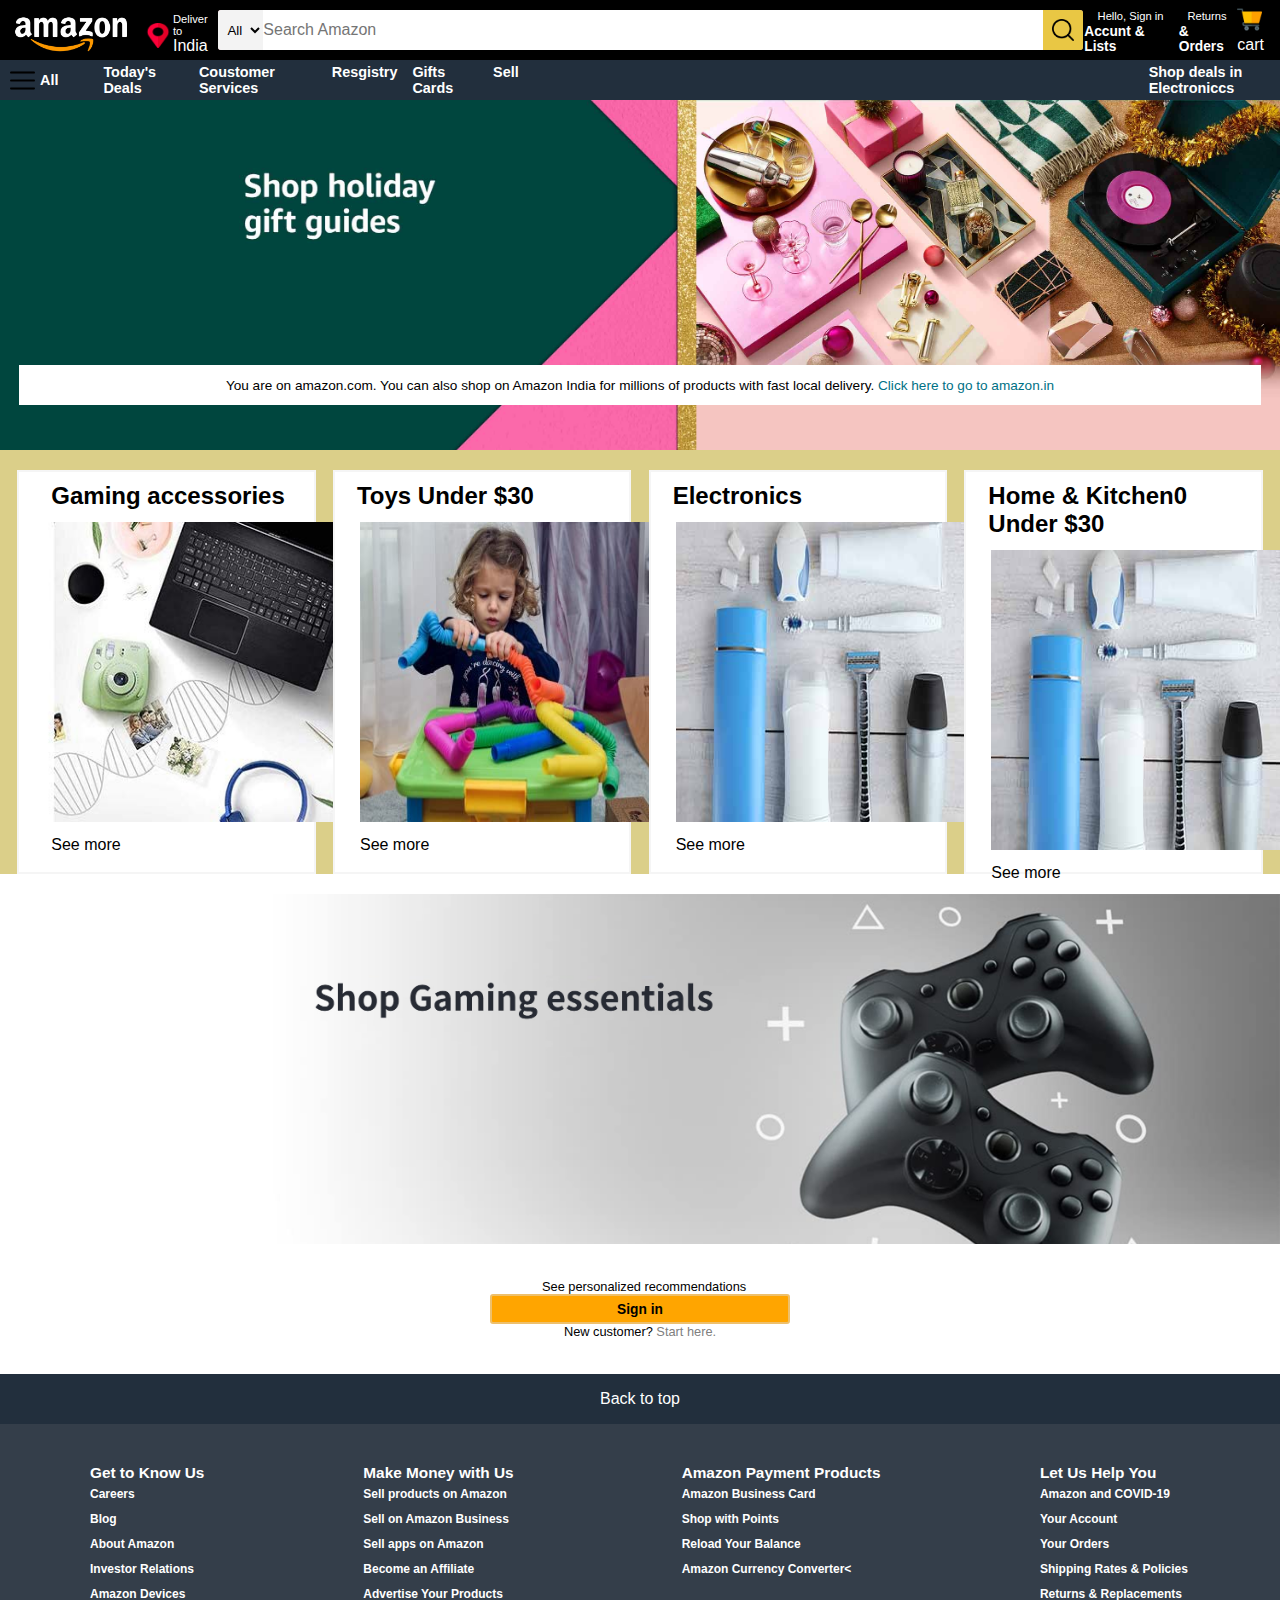
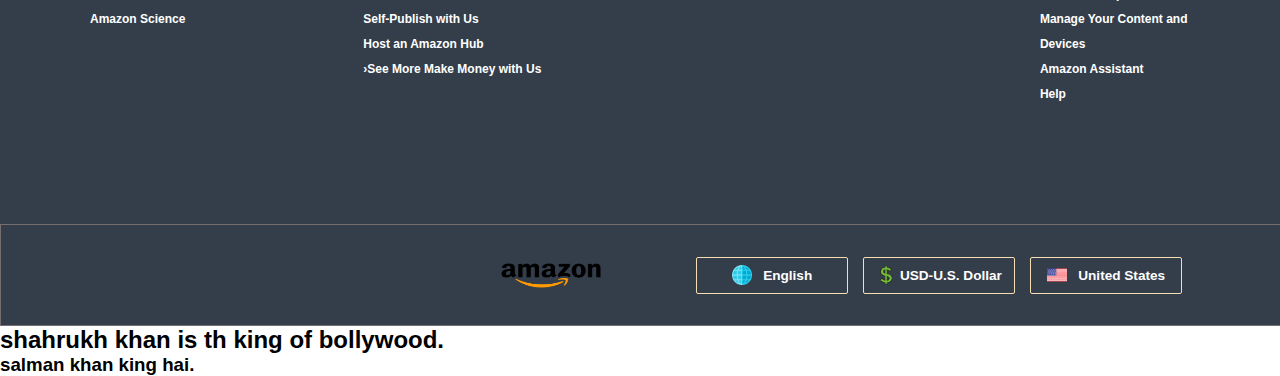
==== index.html @ c5c972c2 "Merge remote-tracking branch 'origin/copy-clone'" ====
<!DOCTYPE html>
<html lang="en">
  <head>
    <meta charset="UTF-8" />
    <meta name="viewport" content="width=device-width, initial-scale=1.0" />
    <link
      rel="stylesheet"
      href="https://cdnjs.cloudflare.com/ajax/libs/font-awesome/6.4.2/css/all.min.css"
      integrity="sha512-z3gLpd7yknf1YoNbCzqRKc4qyor8gaKU1qmn+CShxbuBusANI9QpRohGBreCFkKxLhei6S9CQXFEbbKuqLg0DA=="
      crossorigin="anonymous"
      referrerpolicy="no-referrer"
    />
    <link rel="stylesheet" href="style.css" />
    <title>Amazon-Clone</title>
  </head>
  <body>
    <header>
      <div class="navbar">
        <div class="nav-logo border">
          <div class="logo"></div>
        </div>
          <div class="nav-location border">
            <div class="add-icon">
              <img src="icons/location.png" alt="" height="25px" width="30px" />
            </div>
            <div class="adress">
              <p class="add-first">Deliver to</p>
              <p class="add-second">India</p>
            </div>
          </div>
        <div class="nav-search">
          <select class="search-select">
            <option>All</option>
          </select>
          <input type="text" placeholder="Search Amazon" class="search-input" />
          <div class="search-icon">
            <img src="icons/search.png" alt="" height="22px" width="22px" />
          </div>
        </div>
        <div class="nav-signin border">
          <p><span class="nav-first">Hello, Sign in</span></p>
          <p class="nav-second">Accunt & Lists</p>
        </div>

        <div class="nav-return border">
          <p><span class="nav-rtn1">Returns</span></p>
          <p class="nav-rtn2">& Orders</p>
        </div>

        <div class="cart-logo border">
          <div class="cart-icon">
            <img
              src="icons/shopping-cart.png"
              alt=""
              height="25px"
              width="25px"
            />
            <p><span class="cart1">cart</span></p>
          </div>
        </div>
      </div>

      <div class="panel">
        <div class="panel-all">
          <img src="icons/menu.png" alt="" height="25px" width="25px" />
          <p>All</p>
        </div>
        <div class="panel-oops">
          <p>Today's Deals</p>
          <p>Coustomer Services</p>
          <p>Resgistry</p>
          <p>Gifts Cards</p>
          <p>Sell</p>
        </div>
        <div class="panel-deals">Shop deals in Electroniccs</div>
      </div>
    </header>
    <div class="hero-section">
      <div class="hero-msg">
        <p>
          You are on amazon.com. You can also shop on Amazon India for millions
          of products with fast local delivery.
          <a>Click here to go to amazon.in</a>
        </p>
      </div>
    </div>
    <div class="shop-section-1">
      <div class="box box1">
        <h2>Gaming accessories</h2>
        <img src="images/pic-3.jpg" alt="" height="300px" width="350px" />
        <p>See more</p>
      </div>
      <div class="box box2">
        <h2>Toys Under $30</h2>
        <img src="images/pic-2.jpg" alt="" height="300px" width="300px" />
        <p>See more</p>
      </div>
      <div class="box box3">
        <h2>Electronics</h2>
        <img src="images/pic-5.jpg" alt="" height="300px" width="300px" />
        <p>See more</p>
      </div>
      <div class="box box4">
        <h2>Home & Kitchen0 Under $30</h2>
        <img src="images/pic-5.jpg" alt="" height="300px" width="300px" />
        <p>See more</p>
      </div>
      
    </div>
    <div class="shop-section-2">
      </div>
    </div>
    <div class="new-coustomer">
      <div class="details-coustomer">
        <p class="p1">See personalized recommendations</p>
      <button>Sign in</button>
      <p class="p2">New customer? <a>Start here.</a></p>
      </div>
    </div>
    <div class="back-top">
      <p>Back to top</p>
    </div>
    <footer>
          <div class="footer-container">
            <div class="footer-details">
              <div class="footer-item-1">
                <h2>Get to Know Us</h2>
                <ul type="none">
                  <li>Careers</li>
                  <li>Blog</li>
                  <li>About Amazon</li>
                  <li>Investor Relations</li>
                  <li>Amazon Devices</li>
                  <li>Amazon Science</li>
                </ul>
              </div>
              <div class="footer-item-2"></div>
              <div class="footer-item-3">
                <h2>Make Money with Us</h2>
                <ul type="none">
                  <li>Sell products on Amazon</li>
                  <li>Sell on Amazon Business</li>
                  <li>Sell apps on Amazon</li>
                  <li>Become an Affiliate</li>
                  <li>Advertise Your Products</li>
                  <li>Self-Publish with Us</li>
                  <li>Host an Amazon Hub</li>
                  <li> ›See More Make Money with Us</li>
                </ul>
              </div>
              <div class="footer-item-4"></div>
              <div class="footer-item-5">
                <h2>Amazon Payment Products</h2>
                <ul type="none">
                  <li>Amazon Business Card</li>
                  <li>Shop with Points</li>
                  <li>Reload Your Balance</li>
                  <li>Amazon Currency Converter<</li>
                </ul>
              </div>
              <div class="footer-item-6"></div>
              <div class="footer-item-7">
                <h2>Let Us Help You</h2>
                <ul type="none">
                  <li>Amazon and COVID-19</li>
                  <li>Your Account</li>
                  <li>Your Orders</li>
                  <li>Shipping Rates & Policies</li>
                  <li>Returns & Replacements</li>
                  <li>Manage Your Content and Devices</li>
                  <li>Amazon Assistant</li>
                  <li>Help</li>

                </ul>
              </div>

            </div>
            
            </div>
            <div class="footer-two">
              <div class="footer-logo">
             <img src="logo/amazon-logo-2.png" alt="" height="45px" width="100px">
             </div>

             <div class="footer-two-item">
              <div class="item1 item-comn">
                <img src="icons/world.png" alt=""
                height="20px" width="20px"> &nbsp;
                &nbsp;
                <p>English</p>
              </div>
              <div class="item2 item-comn">
                <img src="icons/dollar-symbol.png" alt="" height="20px" width="20px"> &nbsp;
                <p>USD-U.S. Dollar</p>
              </div>
              <div class="item3 item-comn">
                <img src="icons/united-states.png" alt=""height="20px" width="20px"> &nbsp; &nbsp;
                <p>United States</p>
              </div>

             </div>
              </div>
              <h2>shahrukh khan is th king of bollywood.</h2>
              <h3>salman khan king hai.</h3>

          </div>

    </footer>

  </body>
</html>
---- style.css ----
* {
  margin: 0;
  padding: 0;
  font-family: Arial, sans-serif;
}
.navbar {
  height: 60px;
  color: white;
  background-color: black;
  display: flex;
  justify-content: space-between;
  align-items: center;
}
.nav-logo {
  height: 60px;
  width: 140px;
}
.logo {
  height: 55px;
  width: 140px;
  background-image: url("logo/Amazon-Logo.webp");
  background-size: cover;
}
.border {
  border: 1.2px solid transparent;
  height: 57px;
}
.border:hover {
  border: 1.2px solid white;
  border-radius: 4px;
}
.nav-location {
  display: flex;
  align-items: center;
}
.add-icon img {
  margin-top: 15px;
}
.adress {
  margin-top: 7px;
}
.add-first {
  font-size: 0.7rem;
}
.nav-search {
  display: flex;
  justify-content: space-evenly;
  background-color: pink;
  width: 900px;
  height: 40px;
  border-radius: 3px;
}
.nav-search:hover {
  border: 2px solid orange;
}
.search-select {
  background-color: #f3f3f3;
  width: 50px;
  text-align: center;
  border-top-left-radius: 3px;
  border-bottom-left-radius: 3px;
  border: none;
}
.search-input {
  width: 100%;
  font-size: 1rem;
  border-top: 3px;
  border-bottom: 3px;
  border: none;
}
.search-icon {
  width: 45px;
  display: flex;
  justify-content: center;
  align-items: center;
  background-color: rgba(227, 201, 27, 0.767);
  border-top-right-radius: 3px;
  border-bottom-right-radius: 3px;
}
.nav-signin {
  display: flex;
  flex-direction: column;
  justify-content: center;
  align-items: center;
}
.nav-first {
  font-size: 0.7rem;
}
.nav-second {
  font-size: 0.86rem;
  font-weight: 700;
}
.nav-return {
  display: flex;
  flex-direction: column;
  justify-content: center;
  align-items: center;
}
.nav-rtn1 {
  font-size: 0.7rem;
}
.nav-rtn2 {
  font-size: 0.86rem;
  font-weight: 700;
}
.cart-logo {
  display: flex;
  flex-direction: column;
  justify-content: center;
  align-items: center;
  margin-right: 15px;
}
.panel {
  height: 40px;
  background-color: #222f3d;
  display: flex;
  justify-content: flex-start;
  align-items: center;
  color: white;
  gap: 30px;
}
.panel-all {
  display: flex;
  align-items: center;
  justify-content: center;
  flex-direction: row;
  gap: 5px;
  font-size: 0.9rem;
  font-weight: 700;
  margin-left: 10px;
}
.panel-oops p {
  margin-left: 15px;
  font-size: 0.9rem;
  font-weight: 700;
}
.panel-oops {
  display: flex;
  width: 600px;
  font-size: 0.85rem;
}
.panel-deals {
  font-size: 0.9rem;
  font-weight: 700;
  margin-left: 600px;
}
.hero-section {
  background-image: url("images/pic-10.jpg");
  height: 350px;
  background-size: cover;
  display: flex;
  justify-content: center;
  align-items: flex-end;
}
.hero-msg {
  background-color: white;
  color: black;
  height: 40px;
  width: 97%;
  display: flex;
  align-items: center;
  justify-content: center;
  font-size: 0.85rem;
  position: relative;
  bottom: 25px;
  margin-bottom: 20px;
}
.hero-msg a {
  color: #007185;
}
.shop-section-1 {
  display: flex;
  justify-content: space-evenly;
  background-color: rgb(219, 207, 137);
}
.box {
  height: 400px;
  width: 23%;
  background-color: white;
  border: 2px solid whitesmoke;
  display: inline;
  justify-content: center;
  align-items: center;
  margin-top: 20px;
}
.box1 h2 {
  padding-top: 10px;
  padding-left: 32px;
}
.box1 img {
  padding-top: 12px;
}
.box1 p {
  margin-top: 10px;
  margin-left: 32px;
}
.box2 h2 {
  padding-top: 10px;
  padding-left: 22px;
}
.box2 img {
  padding-top: 12px;
  padding-left: 25px;
}
.box2 p {
  margin-top: 10px;
  margin-left: 25px;
}
.box3 h2 {
  padding-top: 10px;
  padding-left: 22px;
}
.box3 img {
  padding-top: 12px;
  padding-left: 25px;
}
.box3 p {
  margin-top: 10px;
  margin-left: 25px;
}
.box4 h2 {
  padding-top: 10px;
  padding-left: 22px;
}
.box4 img {
  padding-top: 12px;
  padding-left: 25px;
}
.box4 p {
  margin-top: 10px;
  margin-left: 25px;
}
.shop-section-2 {
  height: 350px;
  width: 100%;
  margin-top: 20px;
  background-image: url("images/pic-11.jpg");
  background-size: cover;
}
.new-coustomer {
  height: 130px;
  width: 100%;
  display: flex;
  flex-direction: column;
  justify-content: center;
  align-items: center;
}
.p1 {
  padding-left: 52px;
  font-size: 0.8rem;
}
.details-coustomer button {
  height: 30px;
  width: 300px;
  background-color: orange;
  border: 2px solid rgb(238, 192, 108);
  border-radius: 3px;
  font-size: 0.86rem;
  font-weight: 700;
}
.p2 {
  text-align: center;
  font-size: 0.8rem;
}
.details-coustomer a {
  color: grey;
}
.back-top {
  height: 50px;
  width: 100%;
  background-color: #222f3d;
  color: white;
  display: flex;
  justify-content: center;
  align-items: center;
}
.footer-container {
  height: 400px;
  width: 100%;
  display: flex;
  justify-content: center;
  align-items: center;
  background-color: #343e4a;
}
.footer-details {
  height: 320px;
  width: 1100px;
  display: flex;
  justify-content: space-between;
}
.footer-details h2 {
  font-size: 0.96rem;
  font-weight: 900;
  color: white;
}
.footer-details li {
  line-height: 25px;
  color: white;
  font-size: 0.75rem;
  font-weight: 700;
}
.footer-item-1 {
  height: 310px;
  width: 135px;
}
.footer-item-2 {
  height: 310px;
  width: 70px;
}
.footer-item-3 {
  height: 310px;
  width: 180px;
}
.footer-item-4 {
  height: 310px;
  width: 70px;
}
.footer-item-5 {
  height: 310px;
  width: 220px;
}
.footer-item-6 {
  height: 310px;
  width: 70px;
}
.footer-item-7 {
  height: 310px;
  width: 150px;
}
.footer-two {
  height: 100px;
  width: 100%;
  display: flex;
  background-color: #343e4a;
  border: 0.5px solid rgb(116, 110, 110);
}
.footer-logo {
  display: flex;
  align-items: center;
  padding-left: 500px;
} 
.footer-two-item {
  display: flex;
  align-items: center;
  padding-left: 80px; 
}
.item-comn {
  display: flex;
  border: 1px solid wheat;
  height: 35px;
  width: 150px;
  align-items: center;
  justify-content: center;
  border-radius: 2px;
  margin-left: 15px;
  color: white;
  font-size: 0.85rem;
  font-weight: 700;
}
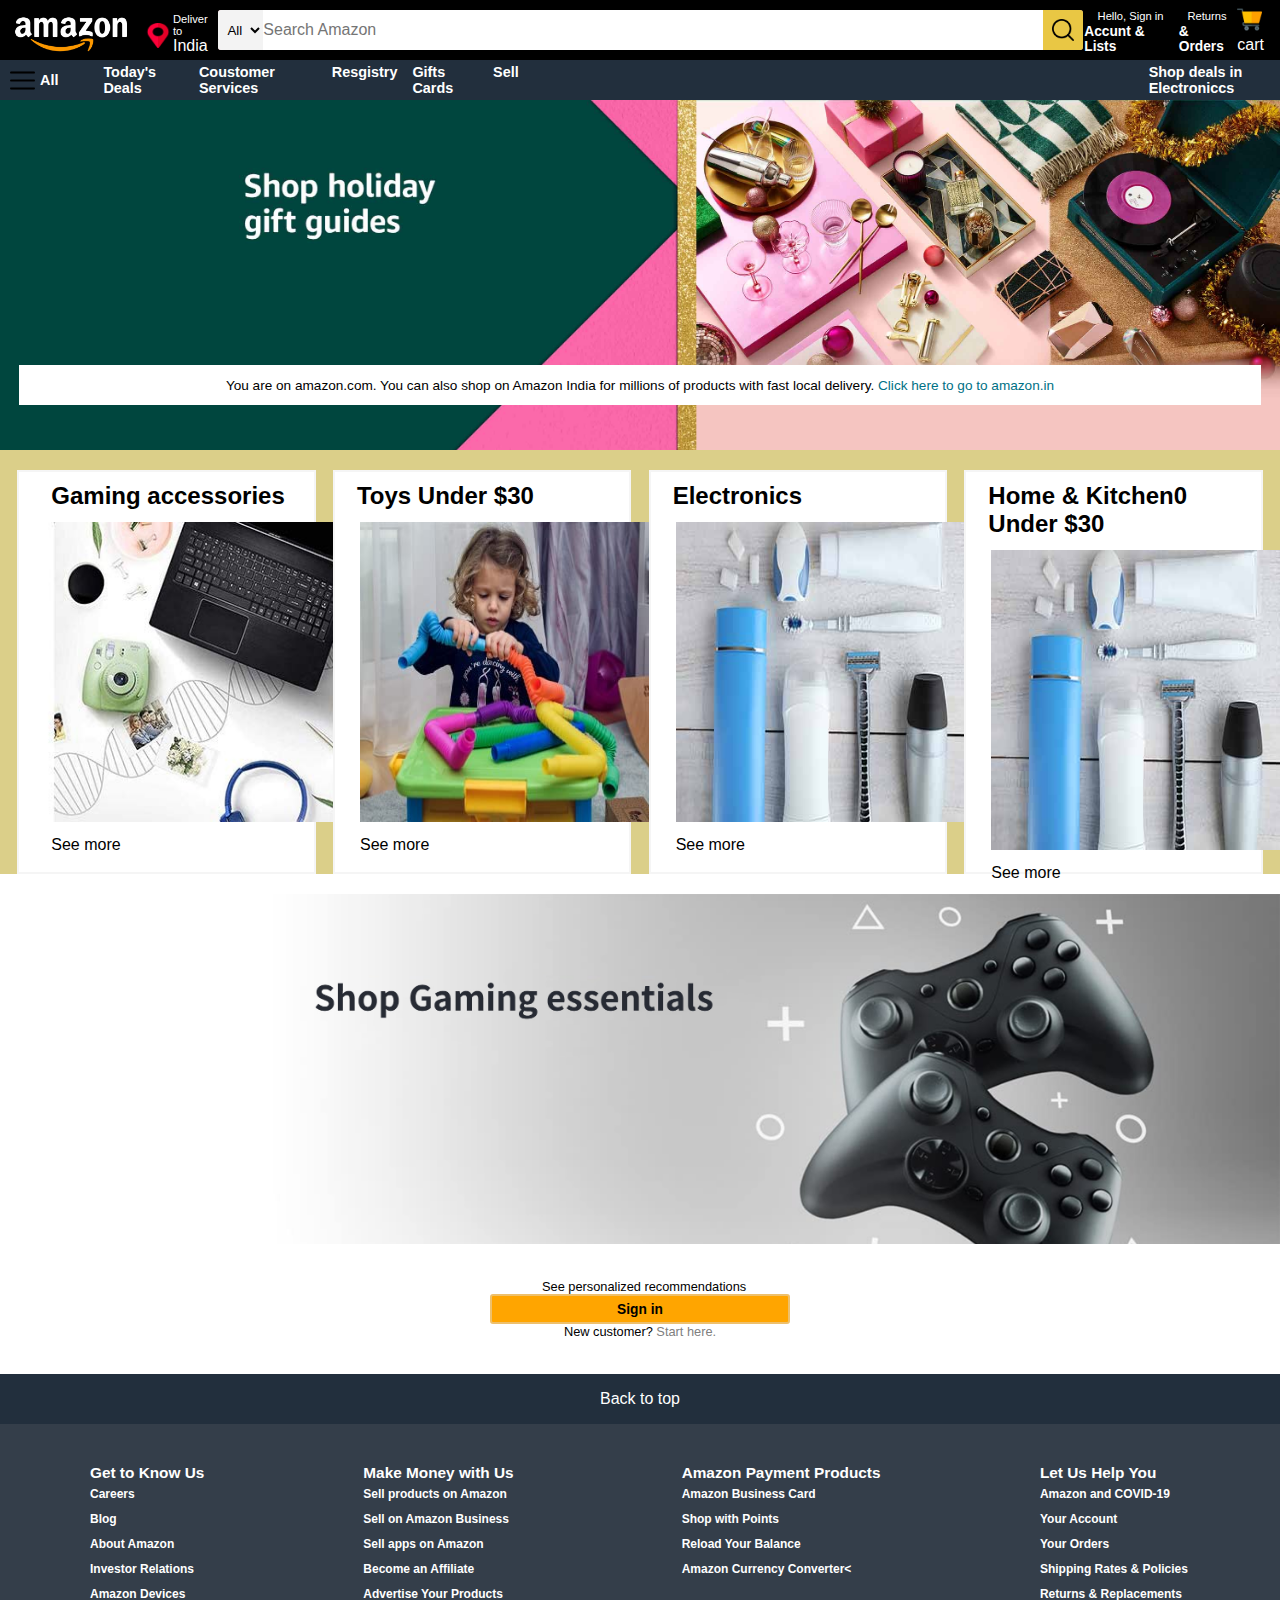
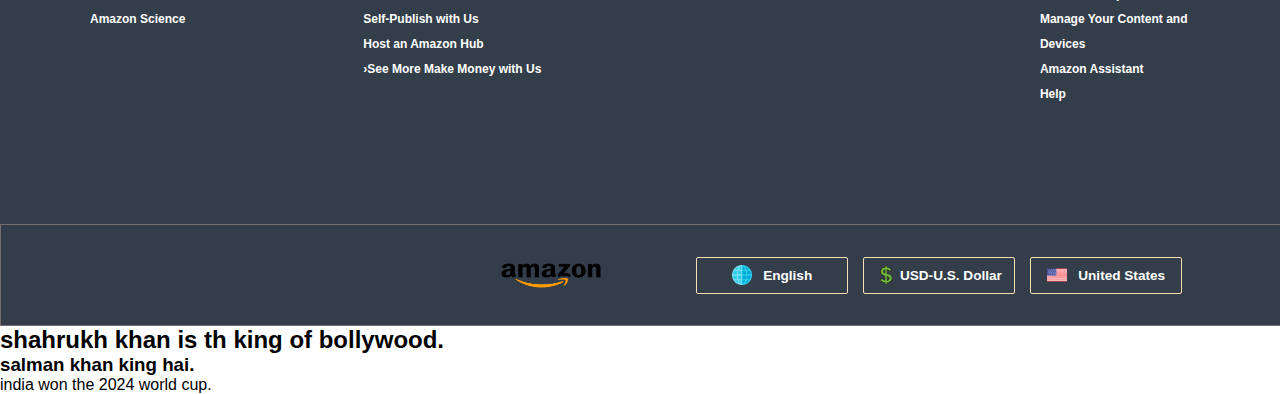
==== commit 50c95fc9: "won the 2024 world" ====
--- a/index.html
+++ b/index.html
@@ -202,6 +202,9 @@
               </div>
               <h2>shahrukh khan is th king of bollywood.</h2>
               <h3>salman khan king hai.</h3>
+              <div>
+                <p>india won the 2024 world cup.</p>
+              </div>
 
           </div>
 
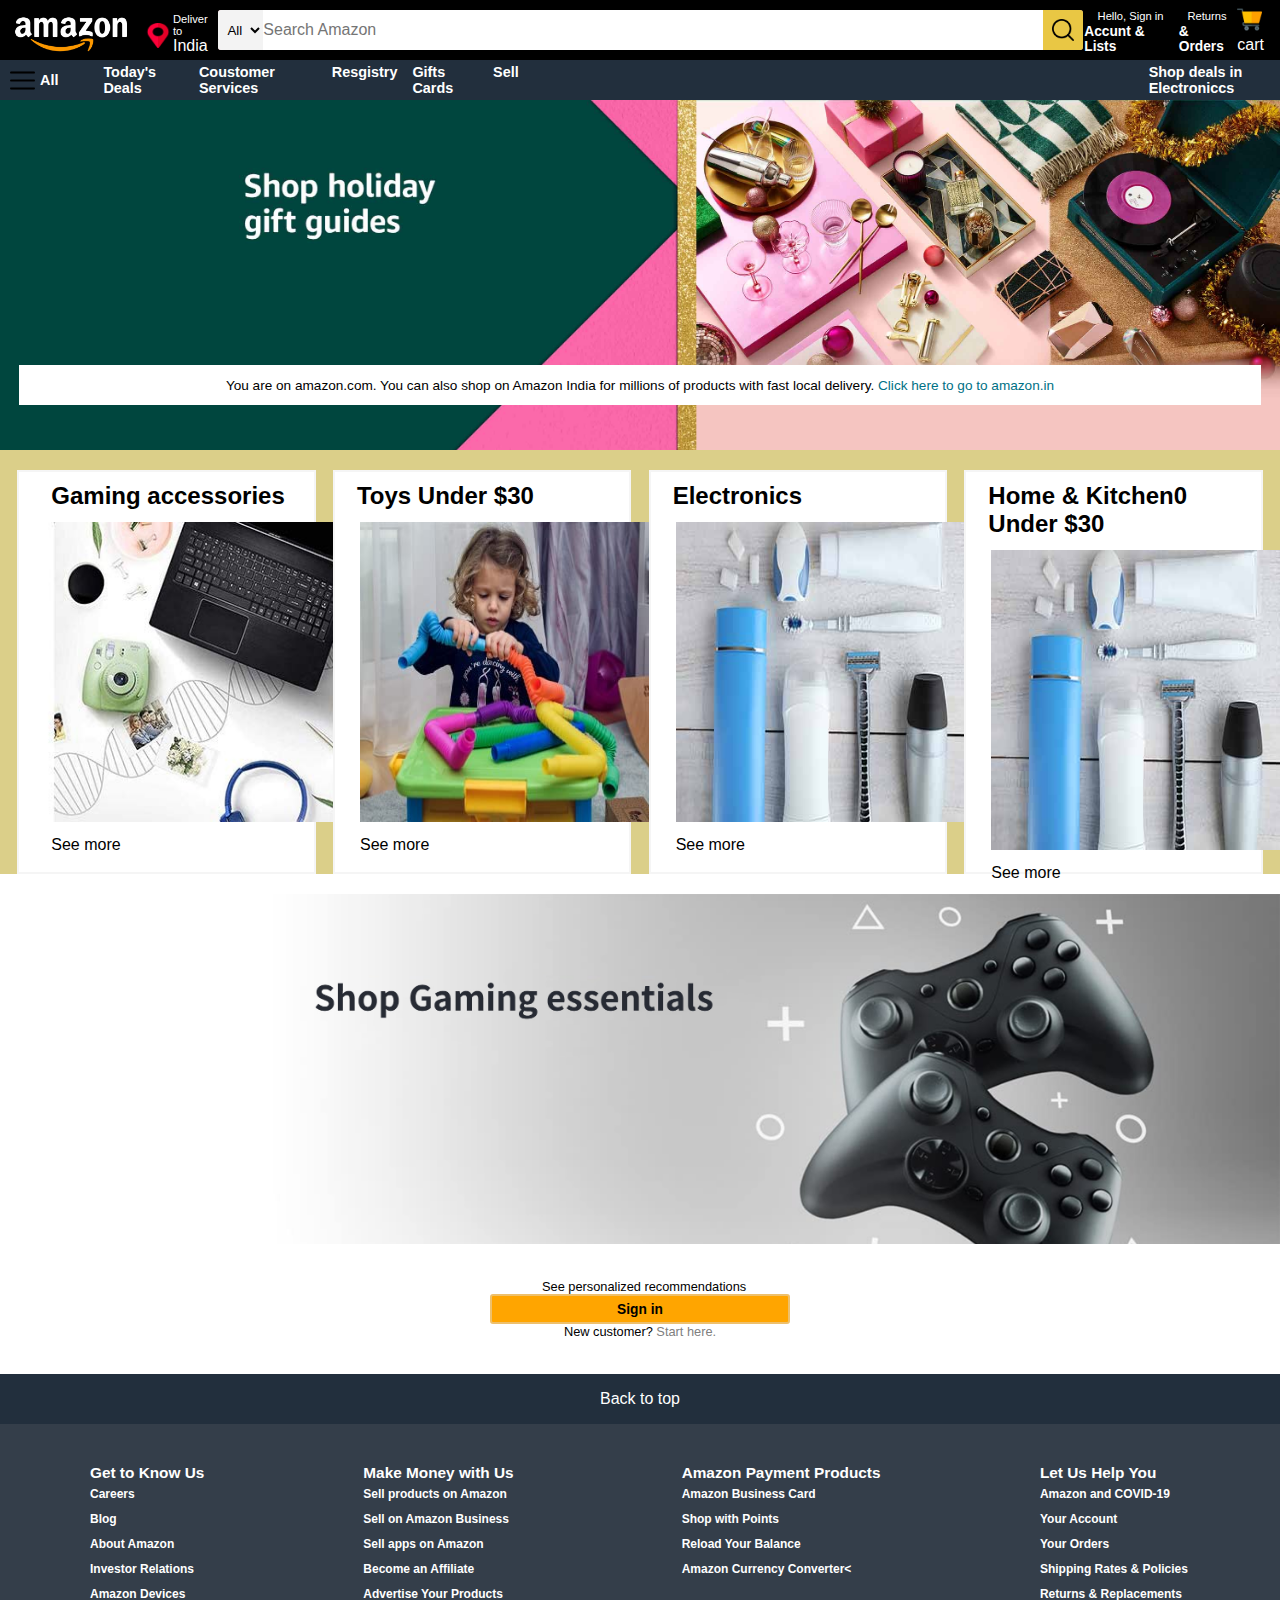
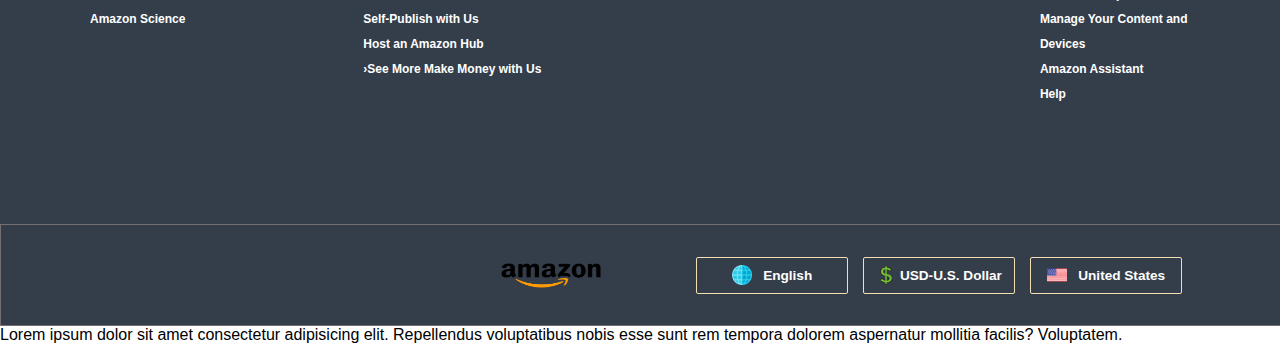
==== commit 5aef8a9b: "add html file and changes old files" ====
--- a/index.html
+++ b/index.html
@@ -200,10 +200,8 @@
 
              </div>
               </div>
-              <h2>shahrukh khan is th king of bollywood.</h2>
-              <h3>salman khan king hai.</h3>
               <div>
-                <p>india won the 2024 world cup.</p>
+                <p>Lorem ipsum dolor sit amet consectetur adipisicing elit. Repellendus voluptatibus nobis esse sunt rem tempora dolorem aspernatur mollitia facilis? Voluptatem.</p>
               </div>
 
           </div>
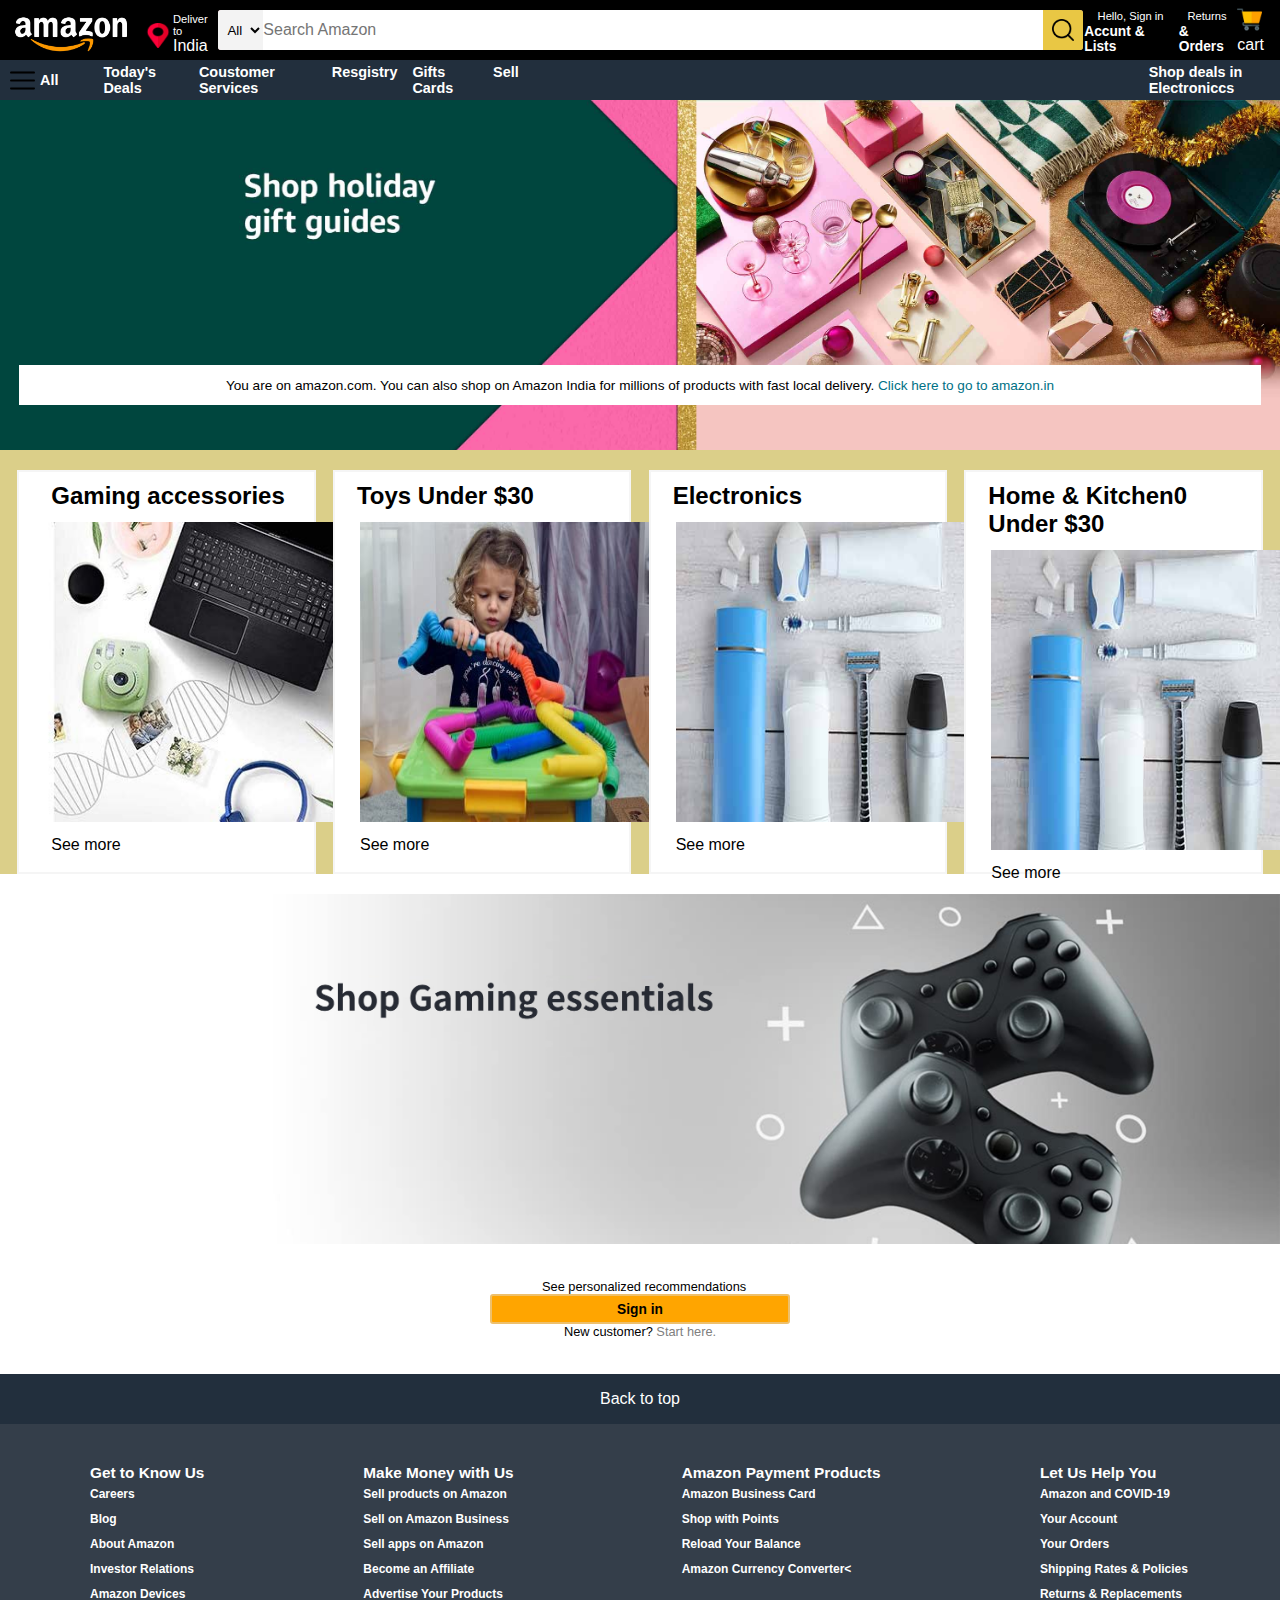
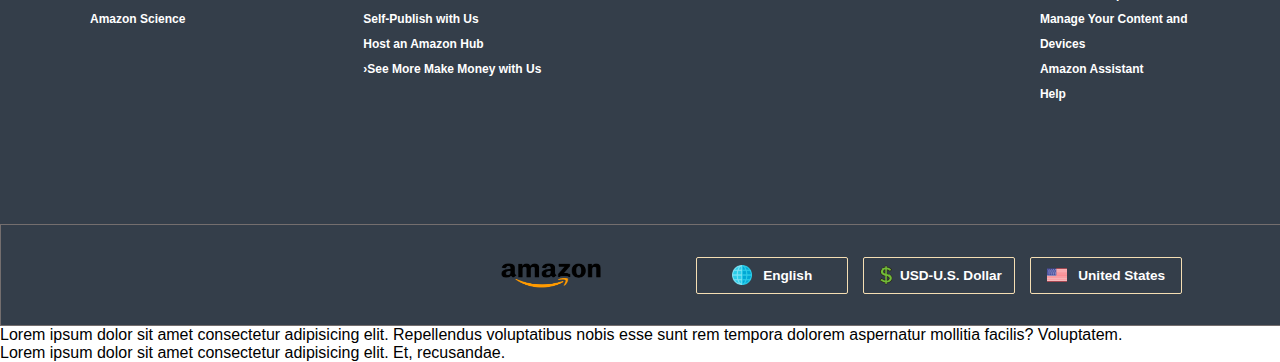
==== commit f553244f: "add one div with h2 class" ====
--- a/index.html
+++ b/index.html
@@ -203,6 +203,7 @@
               <div>
                 <p>Lorem ipsum dolor sit amet consectetur adipisicing elit. Repellendus voluptatibus nobis esse sunt rem tempora dolorem aspernatur mollitia facilis? Voluptatem.</p>
               </div>
+              <div class="h2">Lorem ipsum dolor sit amet consectetur adipisicing elit. Et, recusandae.</div>
 
           </div>
 
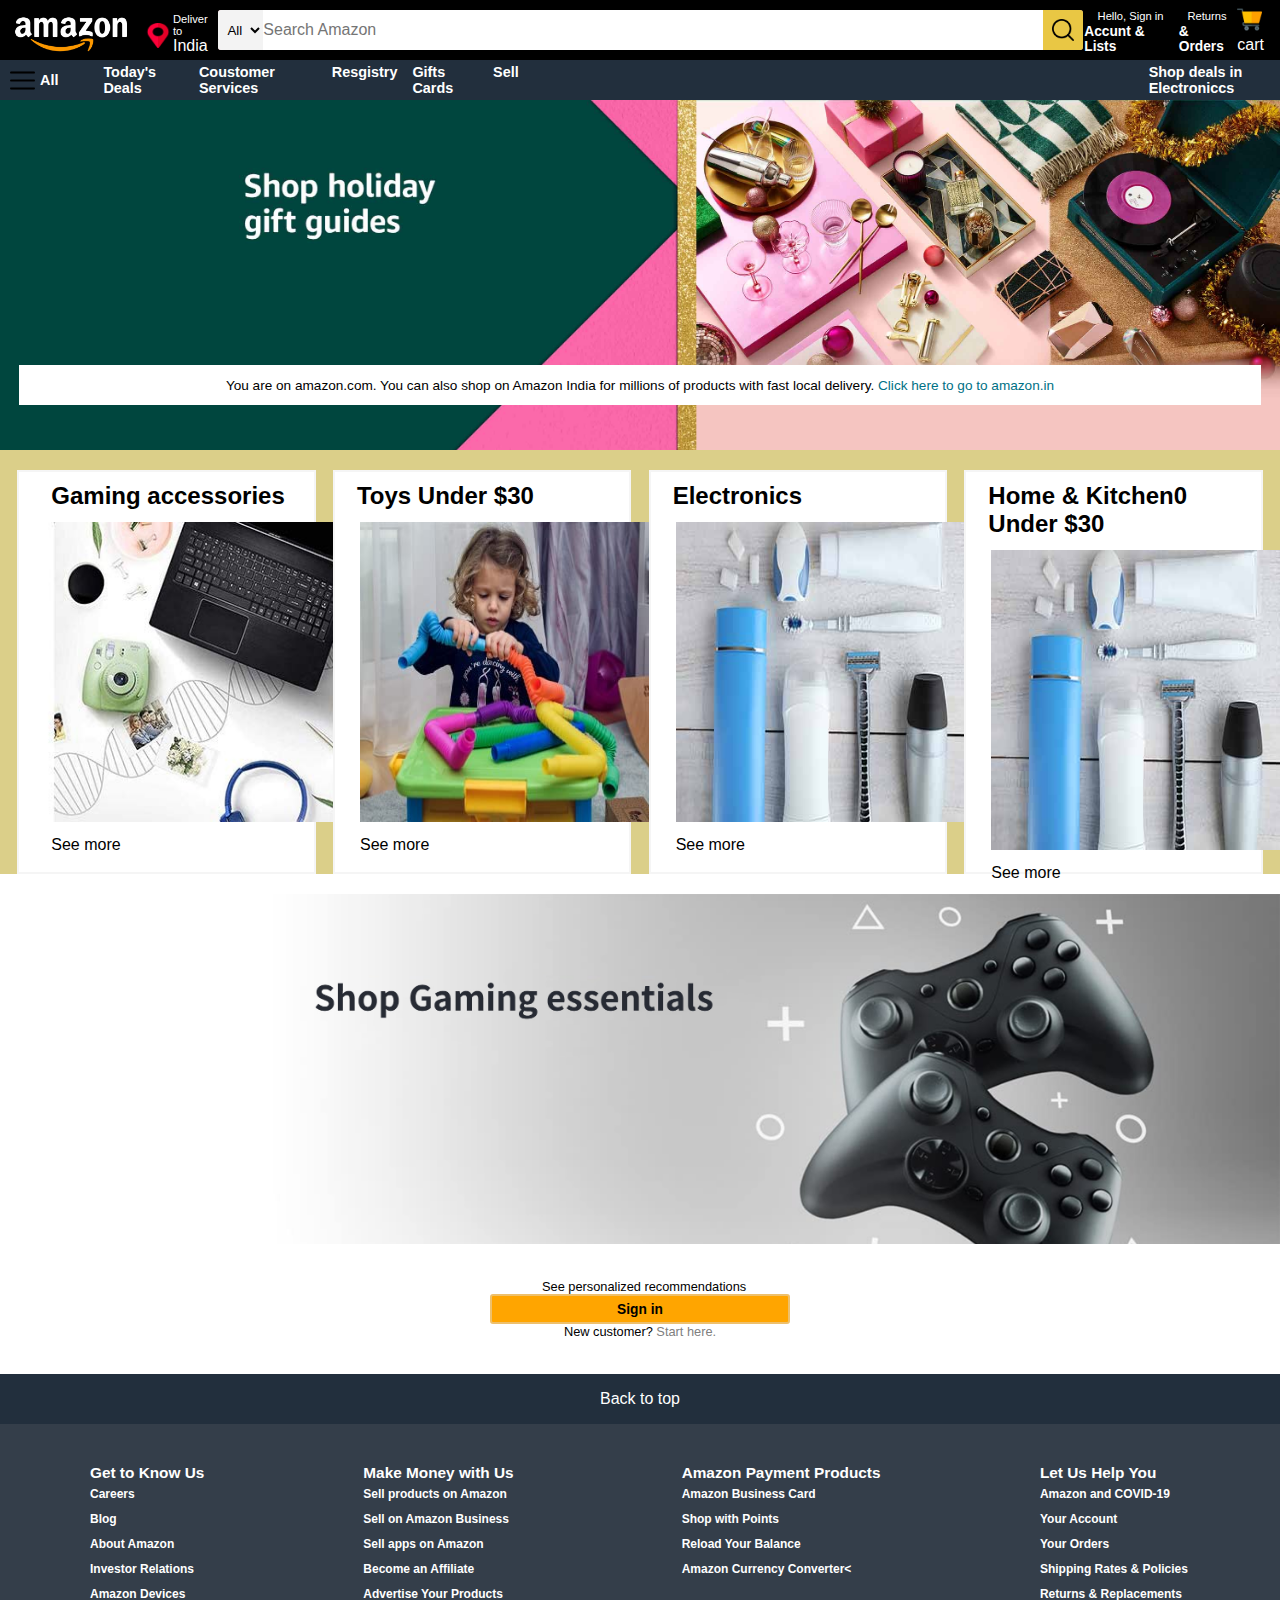
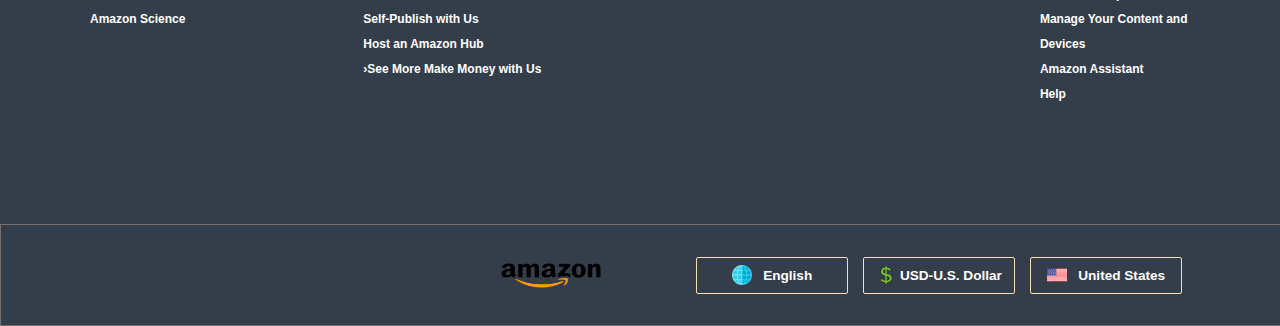
==== commit d8e88d15: "delete index2 file and update readme." ====
--- a/index.html
+++ b/index.html
@@ -200,10 +200,7 @@
 
              </div>
               </div>
-              <div>
-                <p>Lorem ipsum dolor sit amet consectetur adipisicing elit. Repellendus voluptatibus nobis esse sunt rem tempora dolorem aspernatur mollitia facilis? Voluptatem.</p>
-              </div>
-              <div class="h2">Lorem ipsum dolor sit amet consectetur adipisicing elit. Et, recusandae.</div>
+              
 
           </div>
 
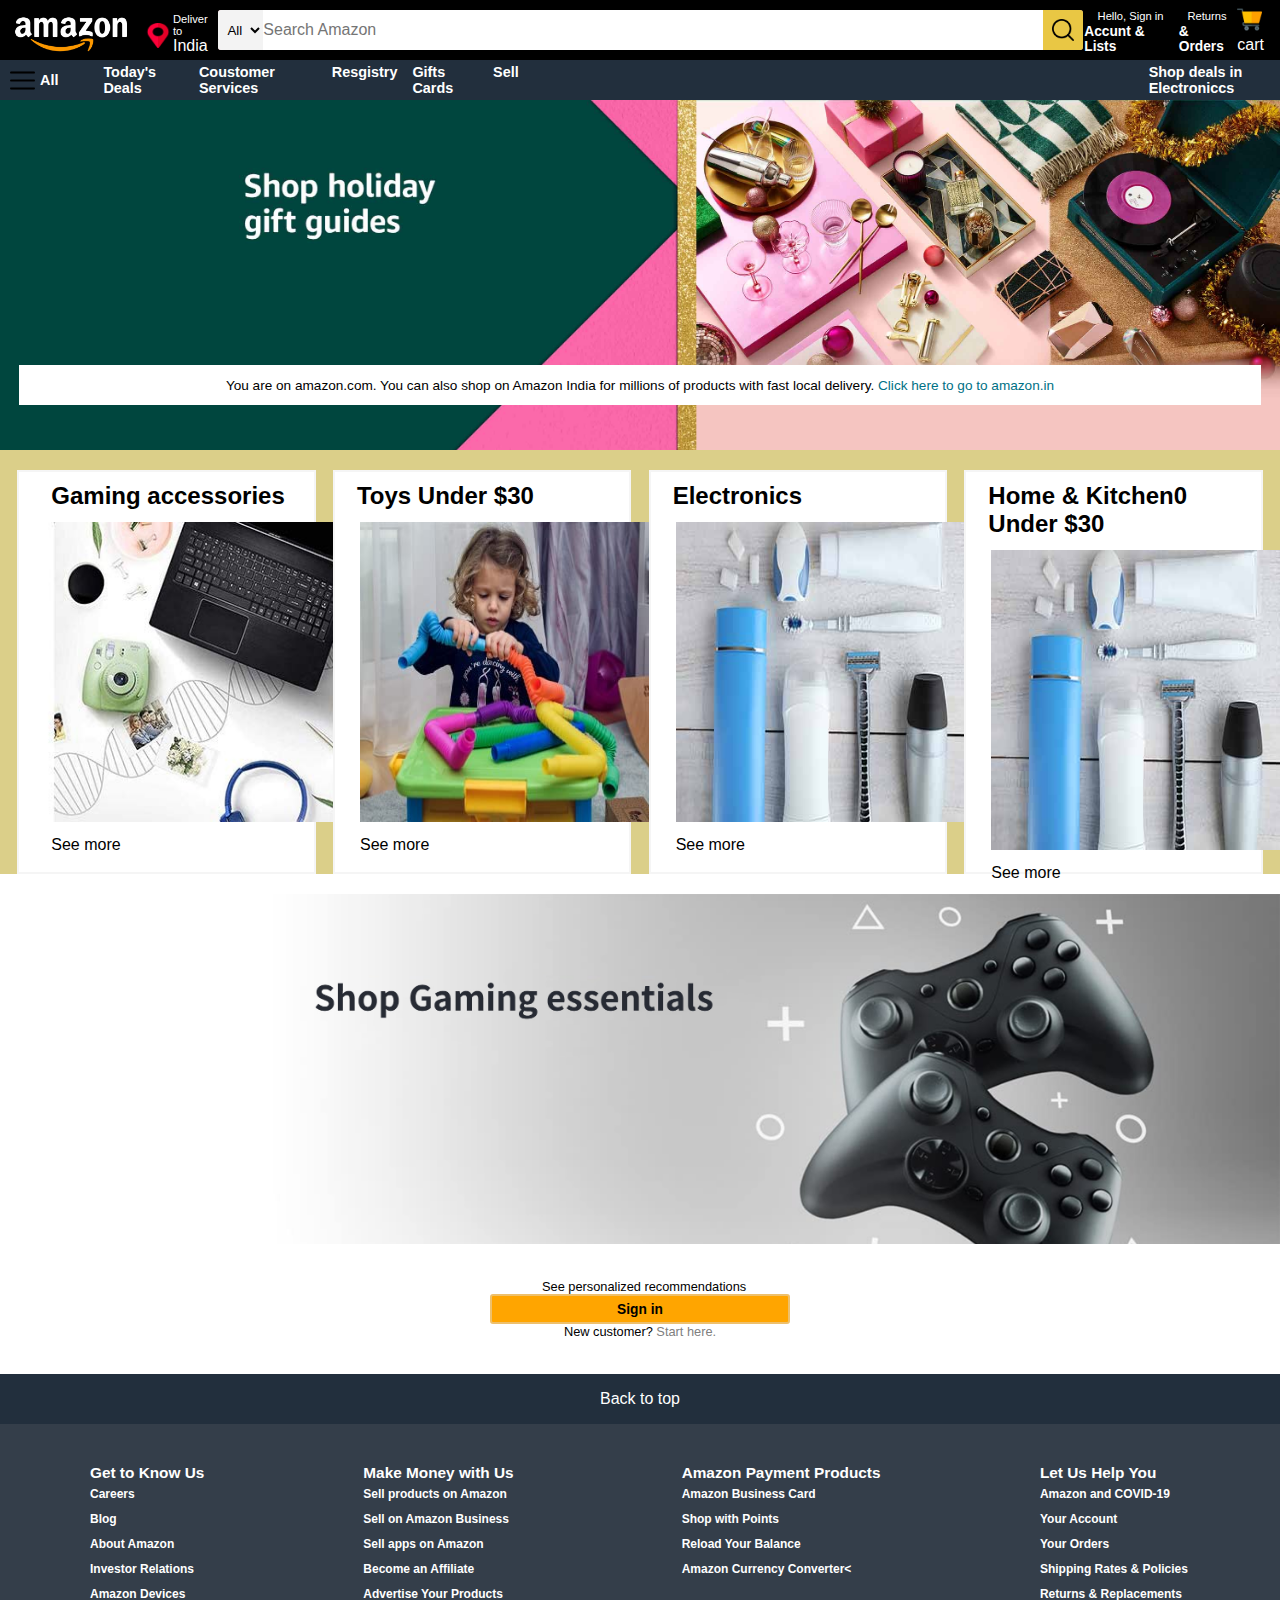
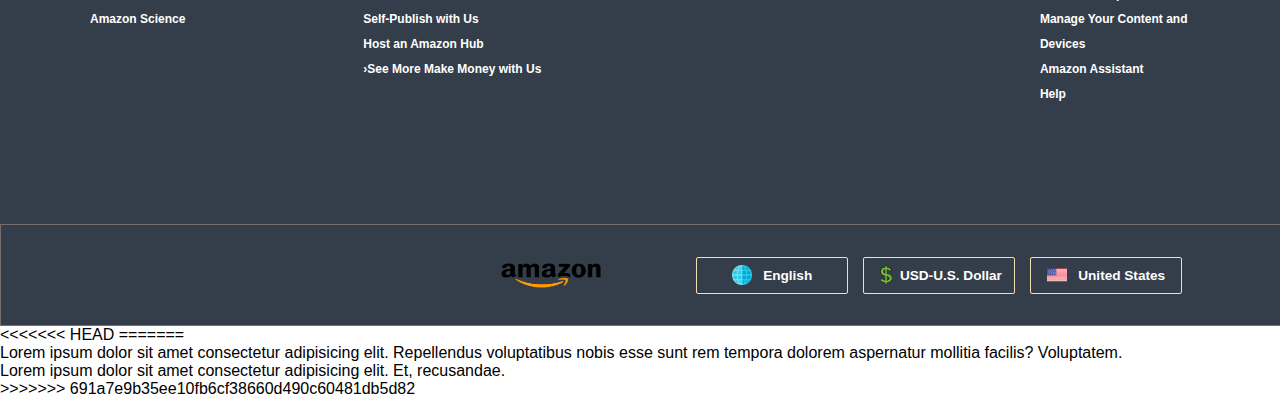
==== commit 7cd5e6a6: "Merge branch 'main' of https://github.com/Srk-codes/Amazon-clone" ====
--- a/index.html
+++ b/index.html
@@ -200,7 +200,14 @@
 
              </div>
               </div>
+<<<<<<< HEAD
               
+=======
+              <div>
+                <p>Lorem ipsum dolor sit amet consectetur adipisicing elit. Repellendus voluptatibus nobis esse sunt rem tempora dolorem aspernatur mollitia facilis? Voluptatem.</p>
+              </div>
+              <div class="h2">Lorem ipsum dolor sit amet consectetur adipisicing elit. Et, recusandae.</div>
+>>>>>>> 691a7e9b35ee10fb6cf38660d490c60481db5d82
 
           </div>
 
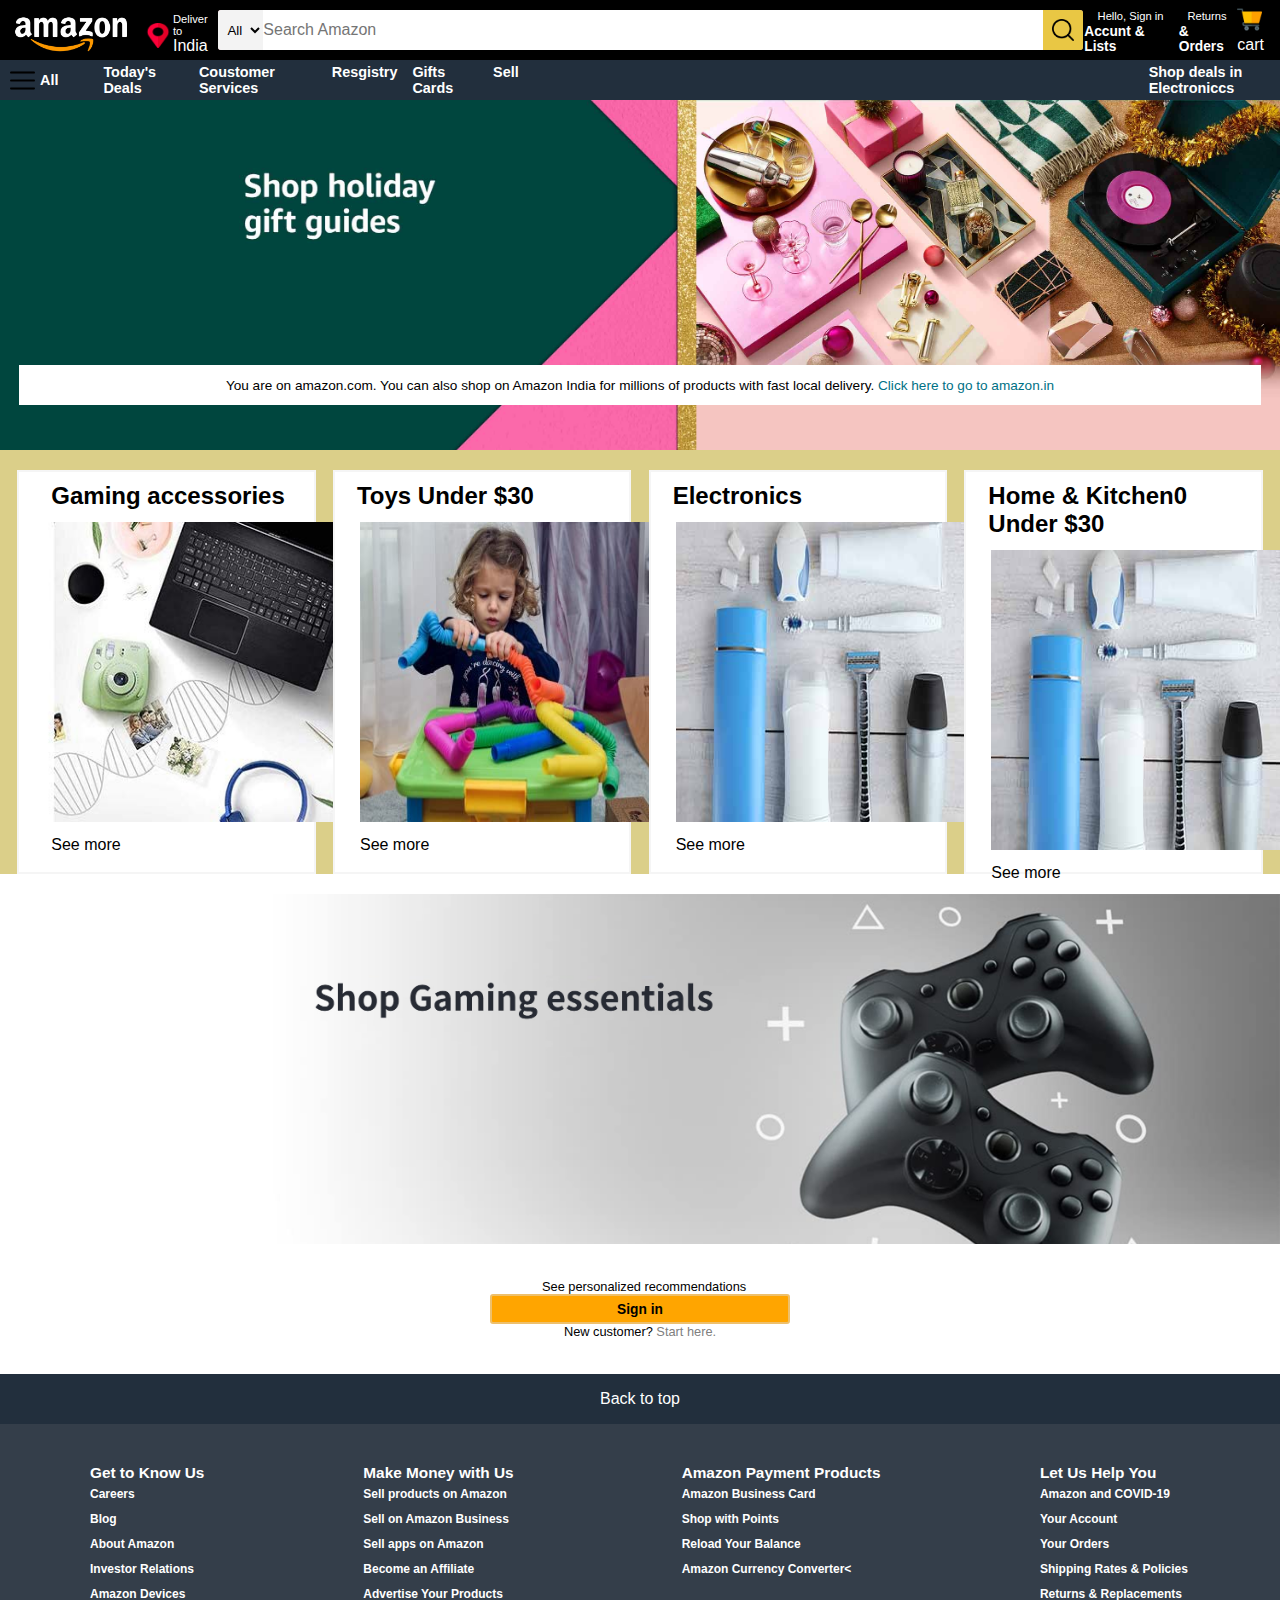
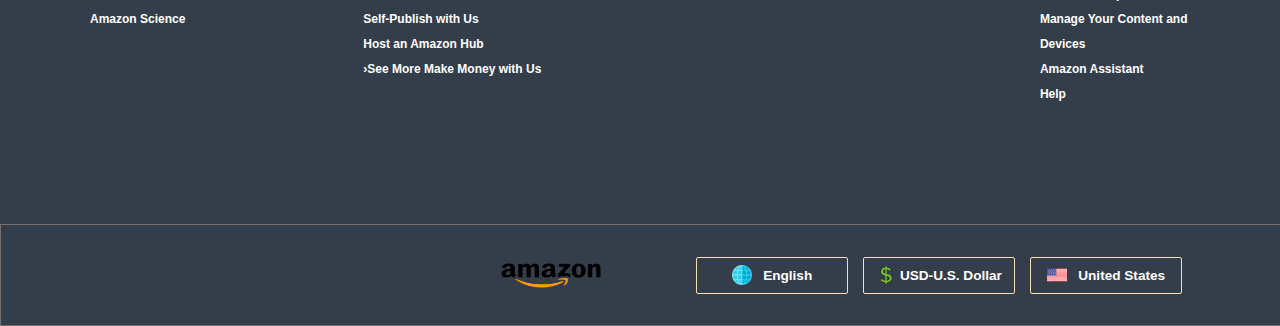
==== commit e88ab5ab: "delete extra content and update this file." ====
--- a/index.html
+++ b/index.html
@@ -200,14 +200,7 @@
 
              </div>
               </div>
-<<<<<<< HEAD
               
-=======
-              <div>
-                <p>Lorem ipsum dolor sit amet consectetur adipisicing elit. Repellendus voluptatibus nobis esse sunt rem tempora dolorem aspernatur mollitia facilis? Voluptatem.</p>
-              </div>
-              <div class="h2">Lorem ipsum dolor sit amet consectetur adipisicing elit. Et, recusandae.</div>
->>>>>>> 691a7e9b35ee10fb6cf38660d490c60481db5d82
 
           </div>
 
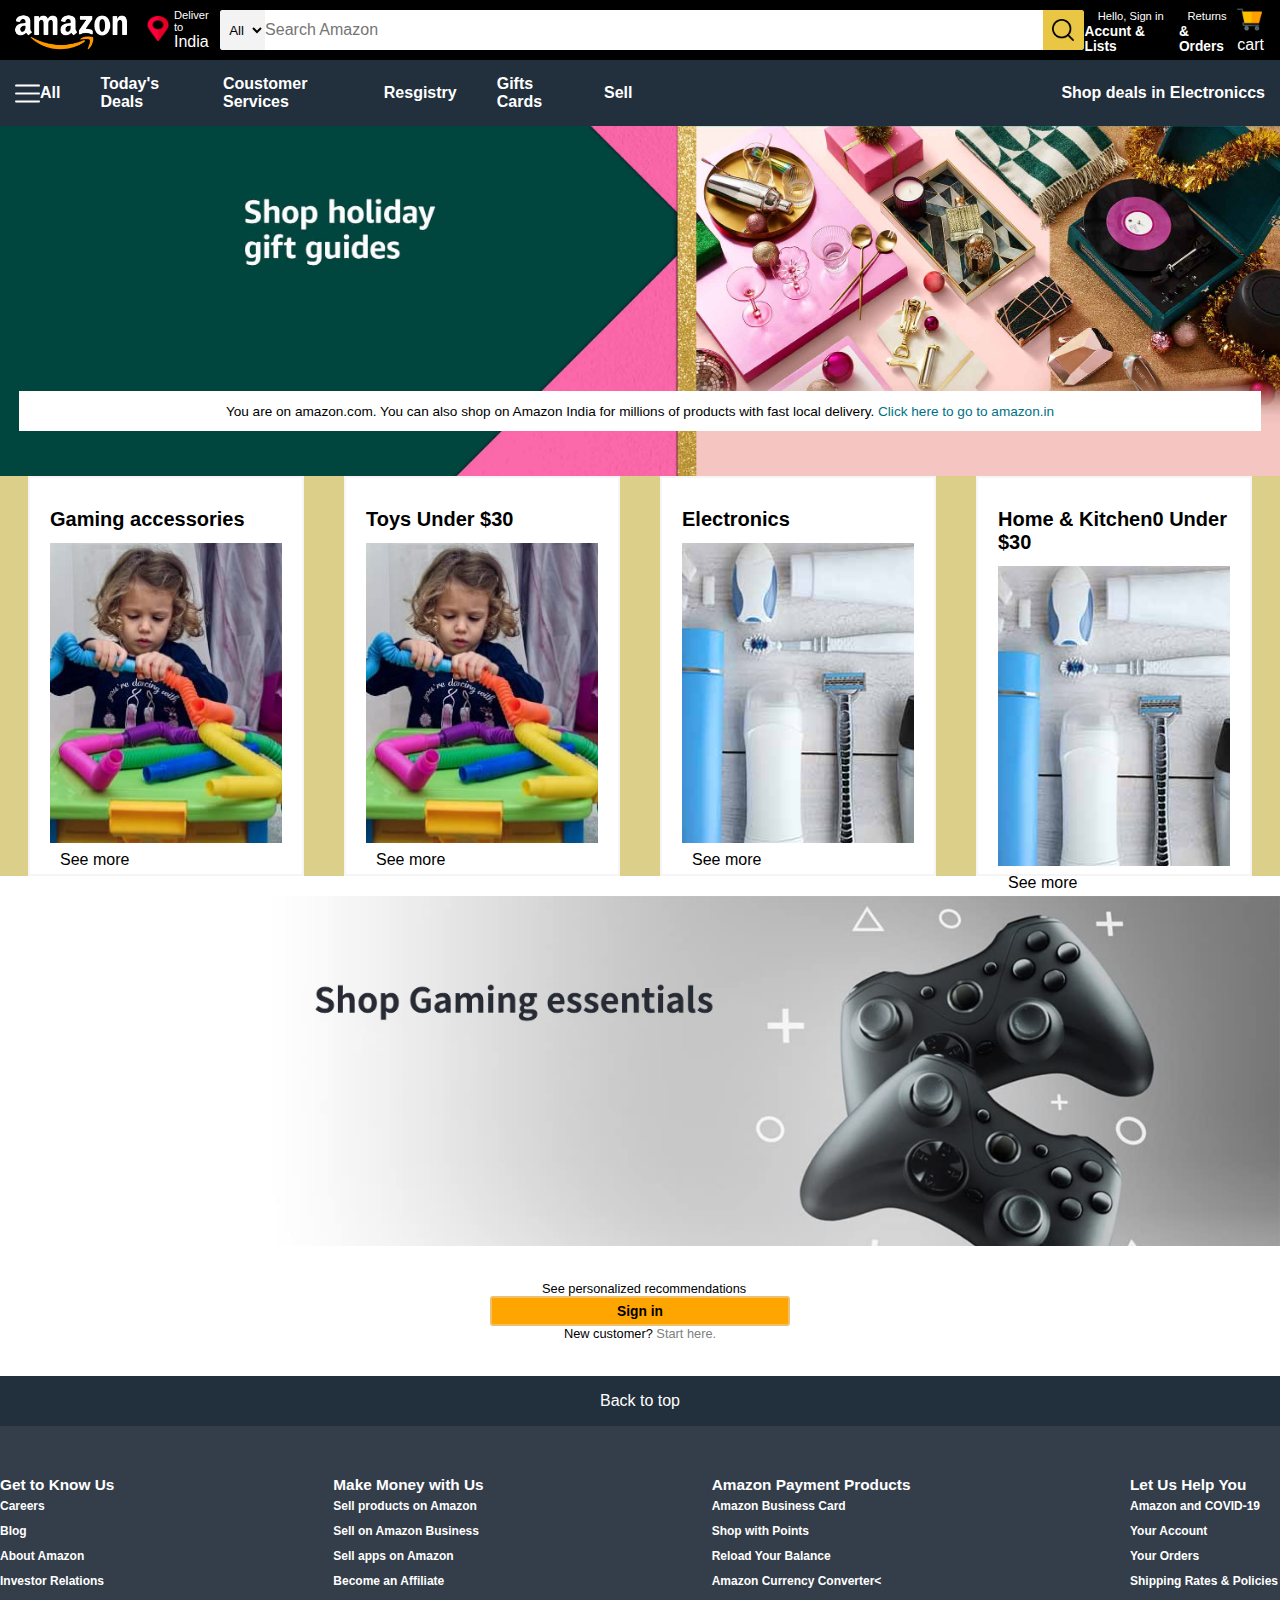
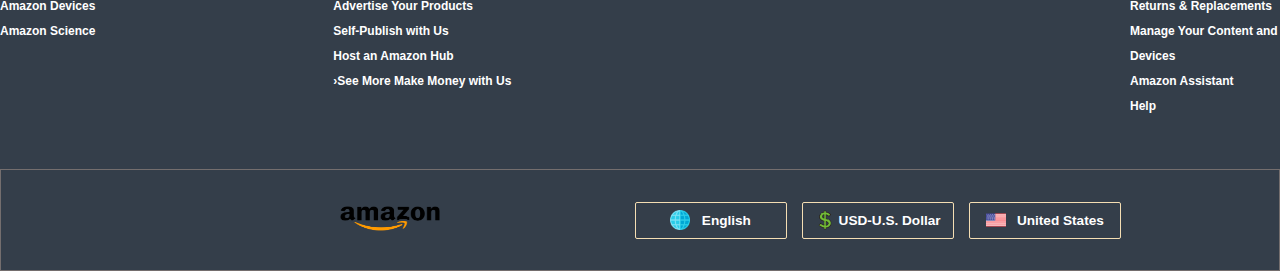
==== commit 1e5b2d87: "make responsive and use media query" ====
--- a/index.html
+++ b/index.html
@@ -11,67 +11,99 @@
       referrerpolicy="no-referrer"
     />
     <link rel="stylesheet" href="style.css" />
+    <link rel="stylesheet" href="responsive.css">
     <title>Amazon-Clone</title>
   </head>
-  <body>
-    <header>
-      <div class="navbar">
+  <body class="toggleIcon">
+    <header id="main-header">
+      <div class="navbar mobileBar">
         <div class="nav-logo border">
-          <div class="logo"></div>
-        </div>
-          <div class="nav-location border">
-            <div class="add-icon">
-              <img src="icons/location.png" alt="" height="25px" width="30px" />
-            </div>
-            <div class="adress">
-              <p class="add-first">Deliver to</p>
-              <p class="add-second">India</p>
-            </div>
-          </div>
-        <div class="nav-search">
-          <select class="search-select">
-            <option>All</option>
-          </select>
-          <input type="text" placeholder="Search Amazon" class="search-input" />
-          <div class="search-icon">
-            <img src="icons/search.png" alt="" height="22px" width="22px" />
-          </div>
+          <div class="logo borderhover"></div>
         </div>
         <div class="nav-signin border">
-          <p><span class="nav-first">Hello, Sign in</span></p>
-          <p class="nav-second">Accunt & Lists</p>
+          <p><span class="nav-first borderhover">Hello, Sign in</span></p>
+          <p class="nav-second borderhover">Accunt & Lists</p>
         </div>
 
         <div class="nav-return border">
-          <p><span class="nav-rtn1">Returns</span></p>
-          <p class="nav-rtn2">& Orders</p>
+          <p><span class="nav-rtn1 borderhover">Returns</span></p>
+          <p class="nav-rtn2 borderhover">& Orders</p>
         </div>
 
         <div class="cart-logo border">
-          <div class="cart-icon">
+          <div class="cart-icon borderhover">
             <img
               src="icons/shopping-cart.png"
               alt=""
               height="25px"
               width="25px"
             />
-            <p><span class="cart1">cart</span></p>
+            <p><span class="cart1 borderhover">cart</span></p>
+          </div>
+        </div>
+      </div>
+      <div class="navbar">
+        <div class="nav-logo border">
+          <div class="logo borderhover"></div>
+        </div>
+          <div class="nav-location border">
+            <div class="borderhover dflex_header_icon">
+              <div class="add-icon">
+                <img src="icons/location.png" alt="" height="25px" width="30px" />
+              </div>
+              <div class="adress border">
+                <div class="adrs-2">
+                <p class="add-first ">Deliver to</p>
+                <p class="add-second ">India</p>
+                </div>
+              </div>
+            </div>
+          
+          </div>
+        <div class="nav-search">
+          <select class="search-select borderhover">
+            <option>All</option>
+          </select>
+          <input type="text" placeholder="Search Amazon" class="search-input borderhover" />
+          <div class="search-icon">
+            <img src="icons/search.png" alt="" height="22px" width="22px" />
+          </div>
+        </div>
+        <div class="nav-signin border">
+          <p><span class="nav-first borderhover">Hello, Sign in</span></p>
+          <p class="nav-second borderhover">Accunt & Lists</p>
+        </div>
+
+        <div class="nav-return border">
+          <p><span class="nav-rtn1 borderhover">Returns</span></p>
+          <p class="nav-rtn2 borderhover">& Orders</p>
+        </div>
+
+        <div class="cart-logo border">
+          <div class="cart-icon borderhover">
+            <img
+              src="icons/shopping-cart.png"
+              alt=""
+              height="25px"
+              width="25px"
+            />
+            <p><span class="cart1 borderhover">cart</span></p>
           </div>
         </div>
       </div>
 
       <div class="panel">
+        <img src="icons/menu.png" alt="" height="25px" width="25px" class="arrowImg" onclick="ToggleClassBody()"/>
         <div class="panel-all">
-          <img src="icons/menu.png" alt="" height="25px" width="25px" />
-          <p>All</p>
-        </div>
-        <div class="panel-oops">
+          
+          <p class="img-all">All</p>
           <p>Today's Deals</p>
           <p>Coustomer Services</p>
           <p>Resgistry</p>
           <p>Gifts Cards</p>
           <p>Sell</p>
         </div>
+       
         <div class="panel-deals">Shop deals in Electroniccs</div>
       </div>
     </header>
@@ -87,22 +119,34 @@
     <div class="shop-section-1">
       <div class="box box1">
         <h2>Gaming accessories</h2>
-        <img src="images/pic-3.jpg" alt="" height="300px" width="350px" />
+        <div class="imgProduct">
+<img src="images/pic-2.jpg" alt="" />
+        </div>
+        
         <p>See more</p>
       </div>
       <div class="box box2">
         <h2>Toys Under $30</h2>
-        <img src="images/pic-2.jpg" alt="" height="300px" width="300px" />
+        <div class="imgProduct">
+<img src="images/pic-2.jpg" alt="" />
+        </div>
+        
         <p>See more</p>
       </div>
       <div class="box box3">
         <h2>Electronics</h2>
-        <img src="images/pic-5.jpg" alt="" height="300px" width="300px" />
+        <div class="imgProduct">
+<img src="images/pic-5.jpg" alt="" />
+        </div>
+        
         <p>See more</p>
       </div>
       <div class="box box4">
         <h2>Home & Kitchen0 Under $30</h2>
-        <img src="images/pic-5.jpg" alt="" height="300px" width="300px" />
+        <div class="imgProduct">
+<img src="images/pic-5.jpg" alt="" />
+        </div>
+        
         <p>See more</p>
       </div>
       
@@ -120,91 +164,111 @@
     <div class="back-top">
       <p>Back to top</p>
     </div>
-    <footer>
-          <div class="footer-container">
-            <div class="footer-details">
-              <div class="footer-item-1">
-                <h2>Get to Know Us</h2>
-                <ul type="none">
-                  <li>Careers</li>
-                  <li>Blog</li>
-                  <li>About Amazon</li>
-                  <li>Investor Relations</li>
-                  <li>Amazon Devices</li>
-                  <li>Amazon Science</li>
-                </ul>
-              </div>
-              <div class="footer-item-2"></div>
-              <div class="footer-item-3">
-                <h2>Make Money with Us</h2>
-                <ul type="none">
-                  <li>Sell products on Amazon</li>
-                  <li>Sell on Amazon Business</li>
-                  <li>Sell apps on Amazon</li>
-                  <li>Become an Affiliate</li>
-                  <li>Advertise Your Products</li>
-                  <li>Self-Publish with Us</li>
-                  <li>Host an Amazon Hub</li>
-                  <li> ›See More Make Money with Us</li>
-                </ul>
-              </div>
-              <div class="footer-item-4"></div>
-              <div class="footer-item-5">
-                <h2>Amazon Payment Products</h2>
-                <ul type="none">
-                  <li>Amazon Business Card</li>
-                  <li>Shop with Points</li>
-                  <li>Reload Your Balance</li>
-                  <li>Amazon Currency Converter<</li>
-                </ul>
-              </div>
-              <div class="footer-item-6"></div>
-              <div class="footer-item-7">
-                <h2>Let Us Help You</h2>
-                <ul type="none">
-                  <li>Amazon and COVID-19</li>
-                  <li>Your Account</li>
-                  <li>Your Orders</li>
-                  <li>Shipping Rates & Policies</li>
-                  <li>Returns & Replacements</li>
-                  <li>Manage Your Content and Devices</li>
-                  <li>Amazon Assistant</li>
-                  <li>Help</li>
-
-                </ul>
-              </div>
-
+    <section class="section_footr">
+      <footer id="main-ftr-container">
+        <div class="footer-container">
+          <div class="footer-details">
+            <div class="footer-item-1">
+              <h2>Get to Know Us</h2>
+              <ul type="none">
+                <li>Careers</li>
+                <li>Blog</li>
+                <li>About Amazon</li>
+                <li>Investor Relations</li>
+                <li>Amazon Devices</li>
+                <li>Amazon Science</li>
+              </ul>
+            </div>
+         
+            <div class="footer-item-3">
+              <h2>Make Money with Us</h2>
+              <ul type="none">
+                <li>Sell products on Amazon</li>
+                <li>Sell on Amazon Business</li>
+                <li>Sell apps on Amazon</li>
+                <li>Become an Affiliate</li>
+                <li>Advertise Your Products</li>
+                <li>Self-Publish with Us</li>
+                <li>Host an Amazon Hub</li>
+                <li> ›See More Make Money with Us</li>
+              </ul>
+            </div>
+       
+            <div class="footer-item-5">
+              <h2>Amazon Payment Products</h2>
+              <ul type="none">
+                <li>Amazon Business Card</li>
+                <li>Shop with Points</li>
+                <li>Reload Your Balance</li>
+                <li>Amazon Currency Converter<</li>
+              </ul>
             </div>
             
-            </div>
-            <div class="footer-two">
-              <div class="footer-logo">
-             <img src="logo/amazon-logo-2.png" alt="" height="45px" width="100px">
-             </div>
-
-             <div class="footer-two-item">
-              <div class="item1 item-comn">
-                <img src="icons/world.png" alt=""
-                height="20px" width="20px"> &nbsp;
-                &nbsp;
-                <p>English</p>
-              </div>
-              <div class="item2 item-comn">
-                <img src="icons/dollar-symbol.png" alt="" height="20px" width="20px"> &nbsp;
-                <p>USD-U.S. Dollar</p>
-              </div>
-              <div class="item3 item-comn">
-                <img src="icons/united-states.png" alt=""height="20px" width="20px"> &nbsp; &nbsp;
-                <p>United States</p>
-              </div>
-
-             </div>
-              </div>
-              
-
-          </div>
-
-    </footer>
-
+            <div class="footer-item-7">
+              <h2>Let Us Help You</h2>
+              <ul type="none">
+                <li>Amazon and COVID-19</li>
+                <li>Your Account</li>
+                <li>Your Orders</li>
+                <li>Shipping Rates & Policies</li>
+                <li>Returns & Replacements</li>
+                <li>Manage Your Content and Devices</li>
+                <li>Amazon Assistant</li>
+                <li>Help</li>
+
+              </ul>
+            </div>
+
+          </div>
+          
+          </div>
+      
+         
+            
+
+        </div>
+
+  </footer>
+  <div class="sectionlast">
+    <div class="container_lastfooter">
+      <div class="footer-two">
+        <div class="footerLogo_last">
+
+      
+        <div class="footer-logo">
+       <img src="logo/amazon-logo-2.png" alt="" height="45px" width="100px">
+       </div>
+      </div>
+       <div class="footer-two-item">
+        <div class="item1 item-comn">
+          <img src="icons/world.png" alt=""
+          height="20px" width="20px"> &nbsp;
+          &nbsp;
+          <p>English</p>
+        </div>
+        <div class="item2 item-comn">
+          <img src="icons/dollar-symbol.png" alt="" height="20px" width="20px"> &nbsp;
+          <p>USD-U.S. Dollar</p>
+        </div>
+        <div class="item3 item-comn">
+          <img src="icons/united-states.png" alt=""height="20px" width="20px"> &nbsp; &nbsp;
+          <p>United States</p>
+        </div>
+  
+       </div>
+        </div>
+    </div>
+  </div>
+
+    </section>
+    
+<script>
+function ToggleClassBody(){
+  const arrow=document.getElementsByClassName('toggleIcon')[0];
+  arrow.classList.toggle('toggleNav')
+}
+
+
+</script>
   </body>
 </html>
--- a/style.css
+++ b/style.css
@@ -2,6 +2,9 @@
   margin: 0;
   padding: 0;
   font-family: Arial, sans-serif;
+}
+#main-header {
+  width: 100%;
 }
 .navbar {
   height: 60px;
@@ -23,21 +26,29 @@
 }
 .border {
   border: 1.2px solid transparent;
-  height: 57px;
-}
-.border:hover {
+  /* height: 57px; */
+}
+/* .border:hover {
   border: 1.2px solid white;
   border-radius: 4px;
+} */
+.borderhover:hover {
+  border: 1.2px solid white;
+  border-radius: 4px;
+}
+.dflex_header_icon {
+  display: flex;
+  align-items: center;
 }
 .nav-location {
   display: flex;
   align-items: center;
 }
-.add-icon img {
+/* .add-icon img {
   margin-top: 15px;
-}
+} */
 .adress {
-  margin-top: 7px;
+  margin-top: 0;
 }
 .add-first {
   font-size: 0.7rem;
@@ -111,42 +122,40 @@
   margin-right: 15px;
 }
 .panel {
-  height: 40px;
   background-color: #222f3d;
   display: flex;
   justify-content: flex-start;
   align-items: center;
   color: white;
-  gap: 30px;
+  padding: 15px;
 }
 .panel-all {
   display: flex;
   align-items: center;
-  justify-content: center;
-  flex-direction: row;
-  gap: 5px;
-  font-size: 0.9rem;
-  font-weight: 700;
-  margin-left: 10px;
-}
-.panel-oops p {
-  margin-left: 15px;
-  font-size: 0.9rem;
-  font-weight: 700;
-}
-.panel-oops {
-  display: flex;
-  width: 600px;
-  font-size: 0.85rem;
-}
+  width: 50%;
+  font-size: 1rem;
+  font-weight: 700;
+}
+.panel img {
+  filter: invert(1);
+}
+.panel-all p {
+  margin: 0 20px;
+}
+.panel-all p:nth-child(1) {
+  margin-left: 0;
+}
+
 .panel-deals {
-  font-size: 0.9rem;
-  font-weight: 700;
-  margin-left: 600px;
+  font-size: 1rem;
+  font-weight: 700;
+  width: 50%;
+  text-align: right;
 }
 .hero-section {
   background-image: url("images/pic-10.jpg");
   height: 350px;
+  width: 100;
   background-size: cover;
   display: flex;
   justify-content: center;
@@ -169,66 +178,60 @@
   color: #007185;
 }
 .shop-section-1 {
-  display: flex;
-  justify-content: space-evenly;
+  width: 100%;
+  display: flex;
+  justify-content: center;
   background-color: rgb(219, 207, 137);
+  flex-wrap: wrap;
 }
 .box {
   height: 400px;
-  width: 23%;
+  width: calc(25% - 44px);
   background-color: white;
   border: 2px solid whitesmoke;
   display: inline;
   justify-content: center;
   align-items: center;
   margin-top: 20px;
+  margin: 0 20px;
+  padding: 20px;
+  box-sizing: border-box;
 }
 .box1 h2 {
   padding-top: 10px;
-  padding-left: 32px;
 }
 .box1 img {
   padding-top: 12px;
 }
 .box1 p {
   margin-top: 10px;
-  margin-left: 32px;
 }
 .box2 h2 {
   padding-top: 10px;
-  padding-left: 22px;
 }
 .box2 img {
   padding-top: 12px;
-  padding-left: 25px;
 }
 .box2 p {
   margin-top: 10px;
-  margin-left: 25px;
 }
 .box3 h2 {
   padding-top: 10px;
-  padding-left: 22px;
 }
 .box3 img {
   padding-top: 12px;
-  padding-left: 25px;
 }
 .box3 p {
   margin-top: 10px;
-  margin-left: 25px;
 }
 .box4 h2 {
   padding-top: 10px;
-  padding-left: 22px;
 }
 .box4 img {
   padding-top: 12px;
-  padding-left: 25px;
 }
 .box4 p {
   margin-top: 10px;
-  margin-left: 25px;
 }
 .shop-section-2 {
   height: 350px;
@@ -258,6 +261,13 @@
   font-size: 0.86rem;
   font-weight: 700;
 }
+.shop-section-1 h2 {
+  font-size: 20px;
+}
+.shop-section-1 p {
+  margin-top: 20px;
+  margin-left: 10px;
+}
 .p2 {
   text-align: center;
   font-size: 0.8rem;
@@ -274,8 +284,27 @@
   justify-content: center;
   align-items: center;
 }
+#main-ftr-container {
+  width: 100%;
+  max-width: 1280px;
+  padding: 50px 0;
+  margin: auto;
+}
+.section_footr {
+  background-color: #343e4a;
+}
+.imgProduct {
+  width: 100%;
+  height: 300px;
+  margin: auto;
+}
+.imgProduct img {
+  width: 100%;
+  height: 100%;
+  object-fit: cover;
+}
 .footer-container {
-  height: 400px;
+  /* height: 400px; */
   width: 100%;
   display: flex;
   justify-content: center;
@@ -283,10 +312,11 @@
   background-color: #343e4a;
 }
 .footer-details {
-  height: 320px;
-  width: 1100px;
+  /* height: 320px; */
+  width: 100%;
   display: flex;
   justify-content: space-between;
+  flex-wrap: wrap;
 }
 .footer-details h2 {
   font-size: 0.96rem;
@@ -300,49 +330,47 @@
   font-weight: 700;
 }
 .footer-item-1 {
-  height: 310px;
+  /* height: 310px; */
   width: 135px;
 }
 .footer-item-2 {
-  height: 310px;
+  /* height: 310px; */
   width: 70px;
 }
 .footer-item-3 {
-  height: 310px;
+  /* height: 310px; */
   width: 180px;
 }
 .footer-item-4 {
-  height: 310px;
+  /* height: 310px; */
   width: 70px;
 }
 .footer-item-5 {
-  height: 310px;
+  /* height: 310px; */
   width: 220px;
 }
 .footer-item-6 {
-  height: 310px;
+  /* height: 310px; */
   width: 70px;
 }
 .footer-item-7 {
-  height: 310px;
+  /* height: 310px; */
   width: 150px;
 }
 .footer-two {
   height: 100px;
-  width: 100%;
+  width: 99.9%;
   display: flex;
   background-color: #343e4a;
-  border: 0.5px solid rgb(116, 110, 110);
+  align-items: center;
 }
 .footer-logo {
-  display: flex;
-  align-items: center;
-  padding-left: 500px;
-} 
+  align-items: center;
+}
 .footer-two-item {
   display: flex;
   align-items: center;
-  padding-left: 80px; 
+  padding-left: 80px;
 }
 .item-comn {
   display: flex;
@@ -357,3 +385,22 @@
   font-size: 0.85rem;
   font-weight: 700;
 }
+.container_lastfooter {
+  width: 100%;
+  max-width: 1280px;
+  margin: auto;
+}
+.sectionlast {
+  border: 0.5px solid rgb(116, 110, 110);
+}
+.footerLogo_last {
+  width: 40%;
+  text-align: right;
+  margin-right: 100px;
+}
+.footer-two-item {
+  width: 60%;
+}
+.navbar.mobileBar {
+  display: none;
+}
--- a/responsive.css
+++ b/responsive.css
@@ -0,0 +1,99 @@
+@media (max-width: 1200px) {
+  .navbar.mobileBar {
+    display: flex;
+  }
+  .box {
+    width: calc(50% - 40px);
+    margin-bottom: 20px;
+  }
+  .shop-section-1 h2 {
+    font-size: 16px;
+  }
+  .nav-logo,
+  .nav-signin,
+  .nav-return,
+  .cart-logo {
+    display: none;
+  }
+  .navbar.mobileBar .nav-logo,
+  .navbar.mobileBar .nav-signin,
+  .navbar.mobileBar .nav-return,
+  .navbar.mobileBar .cart-logo {
+    display: block;
+  }
+  .panel {
+    position: relative;
+    justify-content: space-between;
+  }
+  .panel-all {
+    display: block;
+    position: absolute;
+    background: #000;
+    background: #000;
+    left: -100%;
+    top: 50px;
+    z-index: 1;
+  }
+  .panel-all p {
+    margin-left: 0;
+    padding: 20px;
+  }
+  .toggleNav .panel-all {
+    left: 0;
+    transition: 0.5s ease;
+  }
+  .nav-search {
+    width: 80%;
+  }
+
+  .shop-section-2 {
+    background-position: center;
+  }
+  .footer-two {
+    flex-direction: column;
+  }
+  .footer-two-item {
+    padding-left: 0;
+  }
+  .footer-two-item {
+    width: 100%;
+  }
+  .item-comn:first-child {
+    margin-left: 0;
+  }
+}
+@media (max-width: 480px) {
+  .box {
+    width: calc(100% - 40px);
+    margin-bottom: 20px;
+  }
+  .hero-section {
+    height: 280px;
+  }
+  .hero-section {
+    background-color: blueviolet;
+  }
+  .footer-item-1 {
+    padding-bottom: 20px;
+    width: 100%;
+  }
+  .footer-item-3 {
+    padding-bottom: 20px;
+    width: 100%;
+  }
+  .footer-item-5 {
+    padding-bottom: 20px;
+    width: 100%;
+  }
+  .footer-item-7 {
+    padding-bottom: 20px;
+    width: 100%;
+  }
+  .hero-section {
+    background-size: contain;
+    background-repeat: no-repeat;
+  }
+  .shop-section-2 {
+    height: 170px;
+  }
+}
